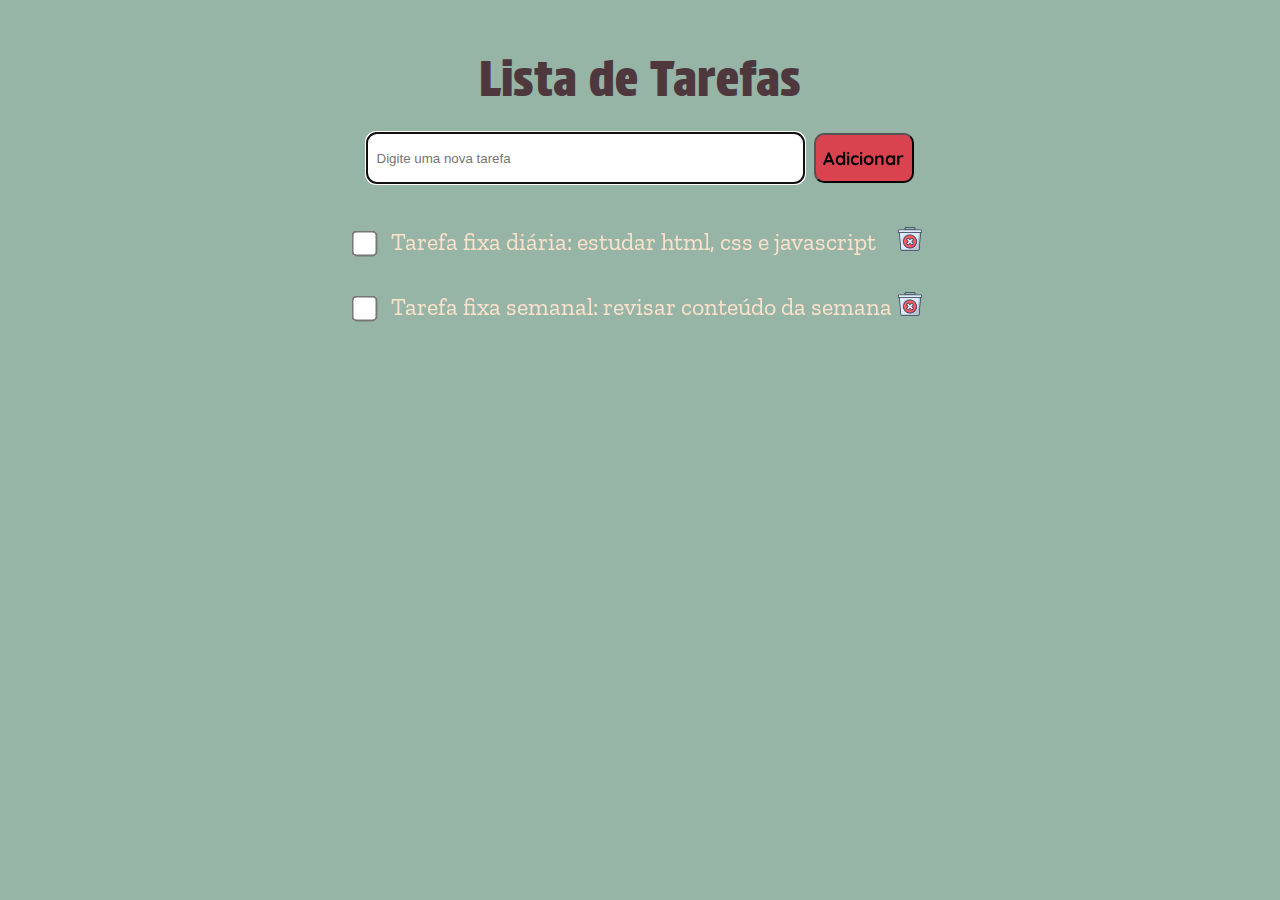
==== index.html @ 6fe99239 "reorganização de arquivos" ====
<!DOCTYPE html>
<html lang="pt-br">
<head>
    <meta charset="UTF-8">
    <meta name="viewport" content="width=device-width, initial-scale=1.0">
    <title>To Do List</title>
    <link rel="stylesheet" href="./style.css">
    <link rel="preconnect" href="https://fonts.googleapis.com">
    <link rel="preconnect" href="https://fonts.gstatic.com" crossorigin>
    <link href="https://fonts.googleapis.com/css2?family=Protest+Strike&family=Quicksand&family=Zilla+Slab:wght@300&display=swap" rel="stylesheet">
    <script src="script.js" defer></script>
</head>
<body>
    <header>
        <h1>Lista de Tarefas</h1>
    </header>
    <div id="adicionar-tarefa">
        <input id="nova-atividade" type="text" placeholder="Digite uma nova tarefa" size="50" autofocus>
        <button id="botao-nova-tarefa" type="button"> <b>Adicionar</b></button>
    </div>
    <div id="container-tarefas">
        <ul id="lista-tarefas">
            <li><input class="checkbox-fixo" type="checkbox"><span>Tarefa fixa diária: estudar html, css e javascript</span><img class="icone-lixeira-fixa" src="../img/lixeira-x.png" style="float: right"></li>
            <li><input class="checkbox-fixo" type="checkbox"><span>Tarefa fixa semanal: revisar conteúdo da semana</span><img class="icone-lixeira-fixa" src="../img/lixeira-x.png" style="float: right"></li>
        </ul>
    </div>
</body>
</html>
---- style.css ----
* {
  margin: 0;
  padding: 0;
  box-sizing: border-box;
  text-decoration: none;
} 

html {
  font-size: 16px;
}

body {
  background-color:#96b5a6;
}

header {
  display: flex;
  justify-content: center;
  margin-top: 50px;
} 

h1 {
  color: #4e383d;
  font-family: 'Protest Strike', sans-serif;
  font-weight: 200;
  font-size: 3rem;
}

#adicionar-tarefa {
  display: flex;
  justify-content: center;
  margin-top: 25px;
  height: 50px;
}

#botao-nova-tarefa {
 width: 100px;
 font-family: 'Quicksand', sans-serif;
 font-size: 18px;
 color: black;
 background-color: #d9434f;
 border-radius: 10px;
 margin-left: 10px;
}

.checkbox {
  margin-right: 20px;
  transform: scale(2);
}

.botao-remover {
  font-size: 20px;
  margin-left: 20px;
}

.checkbox-fixo {
  margin-right: 20px;
  transform: scale(2);
}

.botao-remover-fixo {
  font-size: 20px;
  margin-left: 20px;
}

#nova-atividade {
border-radius: 10px;
border-style: none;
padding-left: 10px;
padding-right: 10px;
}

#container-tarefas {
  display: flex;
  justify-content: center;
}

#lista-tarefas {
  display: inline-block;
  overflow-wrap: break-word;
  width: 600px;
  padding-top: 2%;
  margin-bottom: 30px;
}

li {
  font-family: 'Zilla Slab', serif;
  color:#fce1cb;
  font-size: 1.5rem;
  list-style: none;
  padding: 3%;
} 

.icone-lixeira {
  cursor: pointer;
}

.icone-lixeira-fixa {
  cursor: pointer;
}
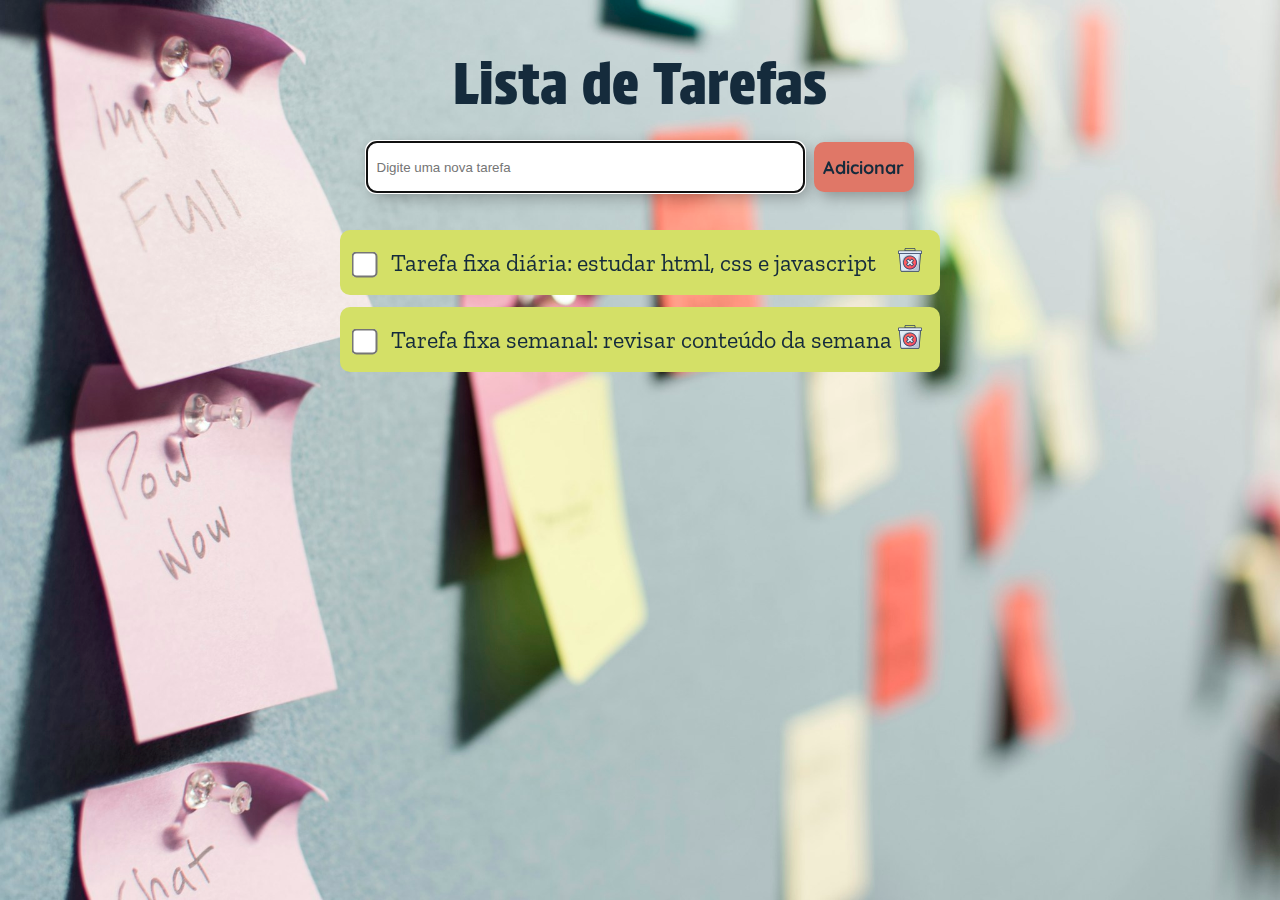
==== commit 0acd56df: "upgrade de estilo e background" ====
--- a/index.html
+++ b/index.html
@@ -20,8 +20,8 @@
     </div>
     <div id="container-tarefas">
         <ul id="lista-tarefas">
-            <li><input class="checkbox-fixo" type="checkbox"><span>Tarefa fixa diária: estudar html, css e javascript</span><img class="icone-lixeira-fixa" src="../img/lixeira-x.png" style="float: right"></li>
-            <li><input class="checkbox-fixo" type="checkbox"><span>Tarefa fixa semanal: revisar conteúdo da semana</span><img class="icone-lixeira-fixa" src="../img/lixeira-x.png" style="float: right"></li>
+            <li><input class="checkbox-fixo" type="checkbox"><span>Tarefa fixa diária: estudar html, css e javascript</span><img class="icone-lixeira-fixa" src="/img/lixeira-x.png" style="float: right"></li>
+            <li><input class="checkbox-fixo" type="checkbox"><span>Tarefa fixa semanal: revisar conteúdo da semana</span><img class="icone-lixeira-fixa" src="/img/lixeira-x.png" style="float: right"></li>
         </ul>
     </div>
 </body>
--- a/style.css
+++ b/style.css
@@ -10,8 +10,11 @@
 }
 
 body {
-  background-color:#96b5a6;
+  background-image: url('/img/post-it.jpg');
+  background-size: cover;
+  background-attachment: fixed;
 }
+
 
 header {
   display: flex;
@@ -20,10 +23,10 @@
 } 
 
 h1 {
-  color: #4e383d;
+  color: #152b3c;
   font-family: 'Protest Strike', sans-serif;
   font-weight: 200;
-  font-size: 3rem;
+  font-size: 3.5rem;
 }
 
 #adicionar-tarefa {
@@ -37,10 +40,13 @@
  width: 100px;
  font-family: 'Quicksand', sans-serif;
  font-size: 18px;
- color: black;
- background-color: #d9434f;
+ color: #152b3c;
+ background-color: #e07767;
  border-radius: 10px;
  margin-left: 10px;
+ border-style: none;
+ box-shadow: 5px 5px 15px rgba(0,0,0,0.3);
+
 }
 
 .checkbox {
@@ -68,6 +74,7 @@
 border-style: none;
 padding-left: 10px;
 padding-right: 10px;
+box-shadow: 5px 5px 15px rgba(0,0,0,0.3);
 }
 
 #container-tarefas {
@@ -85,10 +92,14 @@
 
 li {
   font-family: 'Zilla Slab', serif;
-  color:#fce1cb;
+  color:#152b3c;
   font-size: 1.5rem;
   list-style: none;
   padding: 3%;
+  background: #d4e067;
+  margin-top: 2%;
+  border-radius: 10px;
+   
 } 
 
 .icone-lixeira {
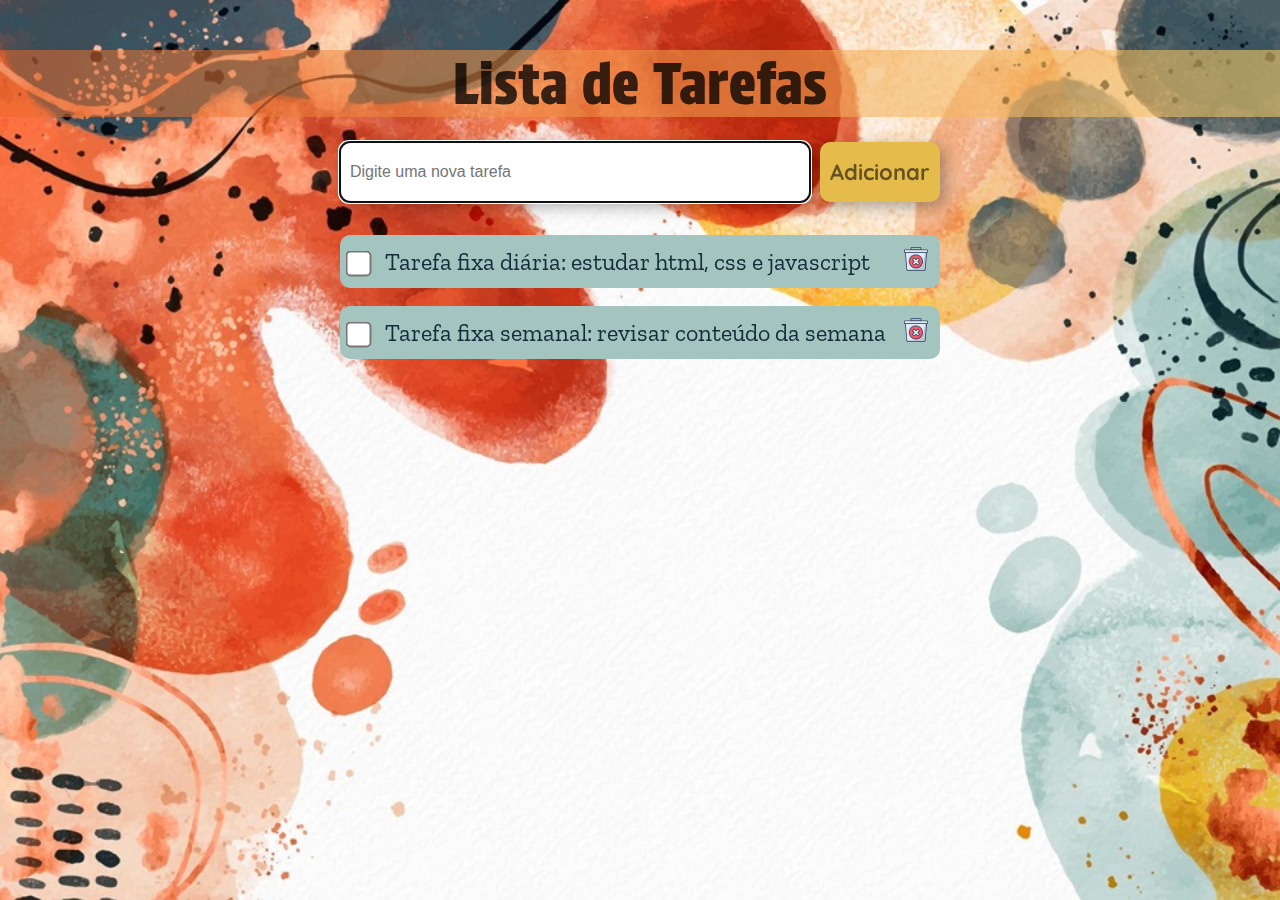
==== commit 56455879: "alteração de cores, fundo e responsividade" ====
--- a/index.html
+++ b/index.html
@@ -15,13 +15,13 @@
         <h1>Lista de Tarefas</h1>
     </header>
     <div id="adicionar-tarefa">
-        <input id="nova-atividade" type="text" placeholder="Digite uma nova tarefa" size="50" autofocus>
+        <input id="nova-atividade" type="text" placeholder="Digite uma nova tarefa" autofocus>
         <button id="botao-nova-tarefa" type="button"> <b>Adicionar</b></button>
     </div>
     <div id="container-tarefas">
         <ul id="lista-tarefas">
-            <li><input class="checkbox-fixo" type="checkbox"><span>Tarefa fixa diária: estudar html, css e javascript</span><img class="icone-lixeira-fixa" src="/img/lixeira-x.png" style="float: right"></li>
-            <li><input class="checkbox-fixo" type="checkbox"><span>Tarefa fixa semanal: revisar conteúdo da semana</span><img class="icone-lixeira-fixa" src="/img/lixeira-x.png" style="float: right"></li>
+            <li><input class="checkbox-fixo" type="checkbox"><span>Tarefa fixa diária: estudar html, css e javascript</span><img class="icone-lixeira-fixa" src="img/lixeira-x.png" style="float: right"></li>
+            <li><input class="checkbox-fixo" type="checkbox"><span>Tarefa fixa semanal: revisar conteúdo da semana</span><img class="icone-lixeira-fixa" src="img/lixeira-x.png" style="float: right"></li>
         </ul>
     </div>
 </body>
--- a/style.css
+++ b/style.css
@@ -10,71 +10,77 @@
 }
 
 body {
-  background-image: url('/img/post-it.jpg');
+  background-image: url('img/background.jpg');
   background-size: cover;
   background-attachment: fixed;
 }
-
 
 header {
   display: flex;
   justify-content: center;
   margin-top: 50px;
+  background-image: linear-gradient(to right,#e9662986 , #f8cd6993);
 } 
 
 h1 {
-  color: #152b3c;
   font-family: 'Protest Strike', sans-serif;
   font-weight: 200;
   font-size: 3.5rem;
+  color: rgba(0, 0, 0, 0.774);
 }
 
 #adicionar-tarefa {
   display: flex;
   justify-content: center;
+  height: 60px;
+  width: 600px;
+  margin: auto;
   margin-top: 25px;
-  height: 50px;
+  margin-bottom: 15px;
 }
 
-#botao-nova-tarefa {
- width: 100px;
- font-family: 'Quicksand', sans-serif;
- font-size: 18px;
- color: #152b3c;
- background-color: #e07767;
- border-radius: 10px;
- margin-left: 10px;
- border-style: none;
- box-shadow: 5px 5px 15px rgba(0,0,0,0.3);
-
-}
-
-.checkbox {
-  margin-right: 20px;
-  transform: scale(2);
-}
-
-.botao-remover {
-  font-size: 20px;
-  margin-left: 20px;
-}
-
-.checkbox-fixo {
-  margin-right: 20px;
-  transform: scale(2);
-}
-
-.botao-remover-fixo {
-  font-size: 20px;
-  margin-left: 20px;
+@media only screen and (max-width: 600px) {
+  #adicionar-tarefa { 
+    width: 90%;
+    height: 60px;
+  }
 }
 
 #nova-atividade {
-border-radius: 10px;
-border-style: none;
-padding-left: 10px;
-padding-right: 10px;
-box-shadow: 5px 5px 15px rgba(0,0,0,0.3);
+  border-radius: 10px;
+  border-style: none;
+  /* padding-left: 10px;
+  padding-right: 10px; */
+  box-shadow: 5px 5px 15px rgba(0,0,0,0.3);
+  flex-grow: 1;
+  margin-right: 10px;
+  font-size: 1em;
+  padding-left: 10px;
+  }
+  
+  @media only screen and (max-width: 600px) {
+    #adicionar-tarefa, #lista-tarefas {
+      width: 99%;
+      margin-left: 5px;
+    }
+  }
+
+#botao-nova-tarefa {
+ width: 120px;
+ font-family: 'Quicksand', sans-serif;
+ font-size: 22px;
+ color: #665321;
+ background-color: #E5BB4B;
+ border-radius: 10px;
+ /* margin-left: 10px; */
+ border-style: none;
+ box-shadow: 5px 5px 15px rgba(0,0,0,0.3);
+}
+
+@media only screen and (max-width: 600px) {
+  #botao-nova-tarefa, #lista-tarefas {
+    margin-right: 5px;
+  }
 }
 
 #container-tarefas {
@@ -86,8 +92,14 @@
   display: inline-block;
   overflow-wrap: break-word;
   width: 600px;
-  padding-top: 2%;
-  margin-bottom: 30px;
+  margin-bottom: 20px;
+  /* padding-top: 2%; */
+}
+
+@media only screen and (max-width: 600px) {
+  #lista-tarefas { 
+    width: 100%;
+  }
 }
 
 li {
@@ -95,16 +107,44 @@
   color:#152b3c;
   font-size: 1.5rem;
   list-style: none;
-  padding: 3%;
-  background: #d4e067;
-  margin-top: 2%;
-  border-radius: 10px;
-   
+  padding: 2%;
+  background: #A4C4BF;
+  margin-top: 3%;
+  border-radius: 10px; 
+  overflow: auto; 
 } 
+
+.checkbox {
+  margin-right: 20px;
+  transform: scale(2);
+}
 
 .icone-lixeira {
   cursor: pointer;
 }
+
+/* .botao-remover {
+  font-size: 20px;
+  margin-left: 20px;
+} */
+
+.checkbox-fixo {
+  margin-right: 20px;
+  transform: scale(2);
+}
+
+/* .botao-remover-fixo {
+  font-size: 20px;
+  margin-left: 20px;
+} */
+
+
+
+
+
+
+
+
 
 .icone-lixeira-fixa {
   cursor: pointer;
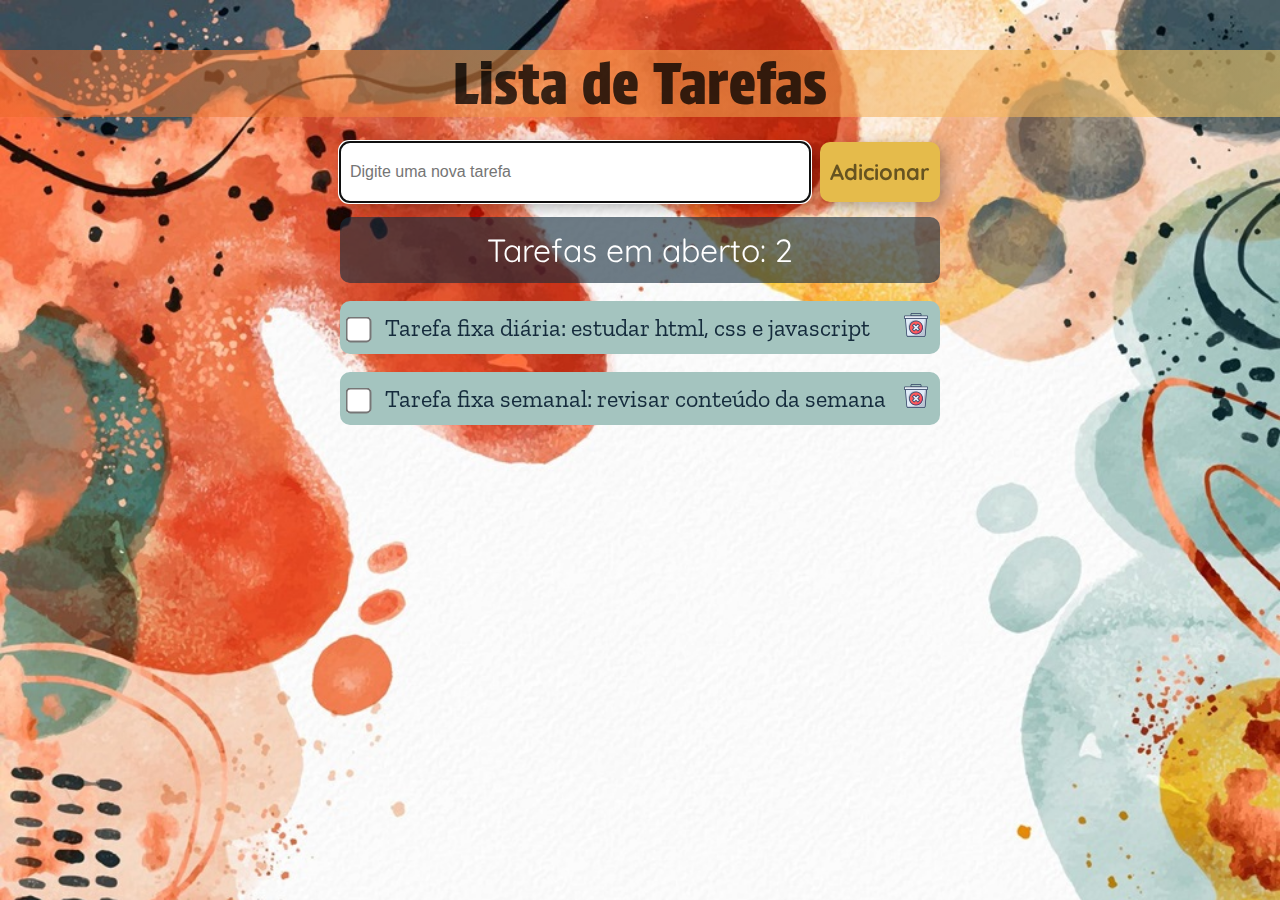
==== commit 1abe977d: "adicionado contado de tarefas" ====
--- a/index.html
+++ b/index.html
@@ -18,6 +18,9 @@
         <input id="nova-atividade" type="text" placeholder="Digite uma nova tarefa" autofocus>
         <button id="botao-nova-tarefa" type="button"> <b>Adicionar</b></button>
     </div>
+    <div id="contador">
+        <p id="contador-texto">Tarefas em aberto: 2</p>
+    </div>
     <div id="container-tarefas">
         <ul id="lista-tarefas">
             <li><input class="checkbox-fixo" type="checkbox"><span>Tarefa fixa diária: estudar html, css e javascript</span><img class="icone-lixeira-fixa" src="img/lixeira-x.png" style="float: right"></li>
--- a/style.css
+++ b/style.css
@@ -138,6 +138,21 @@
   margin-left: 20px;
 } */
 
+#contador {
+  display: flex;
+  justify-content: center;
+}
+
+#contador-texto {
+  font-size: 2em;
+  font-family: 'Quicksand', sans-serif;
+  background-color: #152b3c9e;
+  border-radius: 10px;
+  color: white;
+  padding: 1%;
+  width: 600px;
+  text-align: center;
+}
 
 
 
